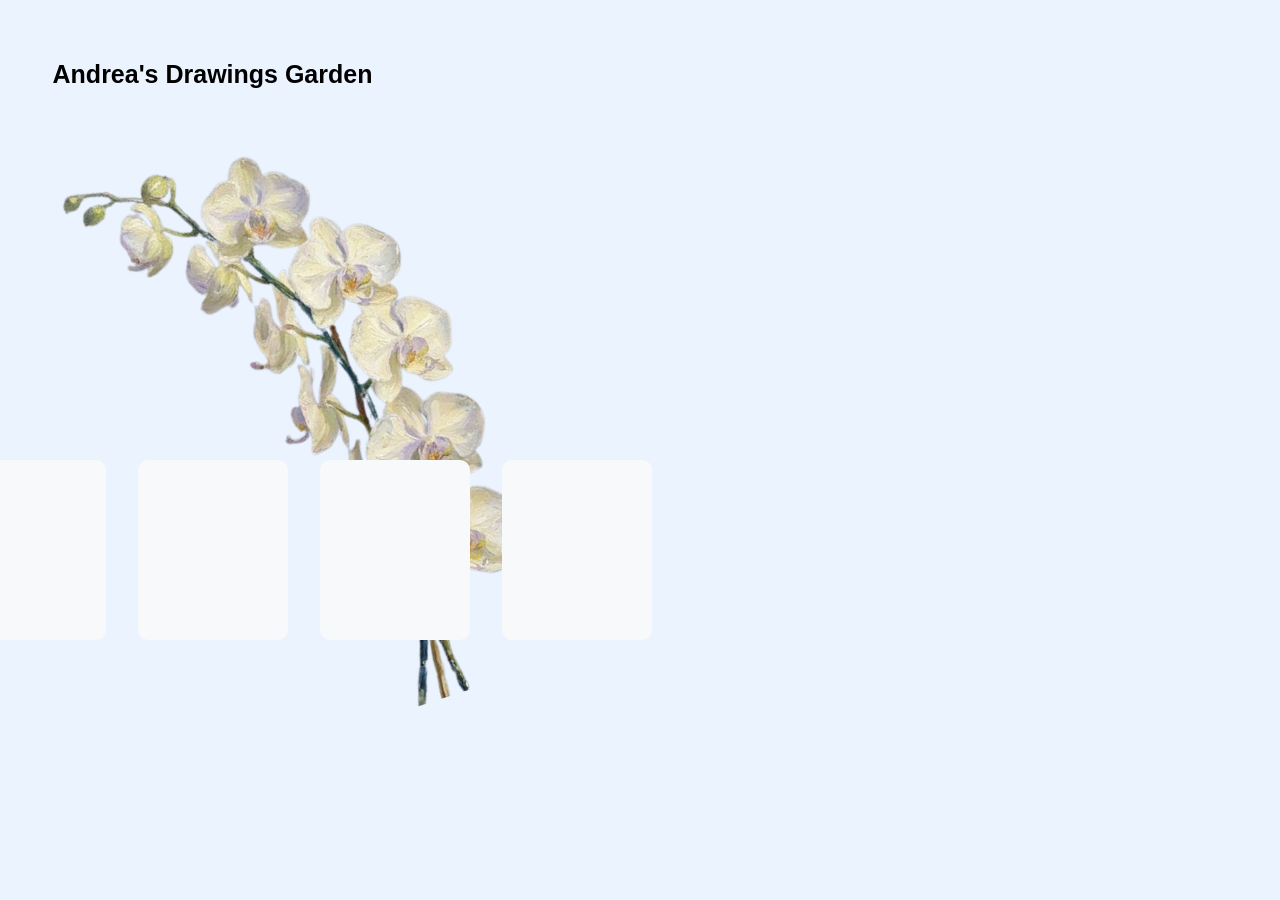
==== index.html @ dabe1654 "Style: Scroll added to cards" ====
<!DOCTYPE html>
<html lang="en">

<head>
    <meta charset="UTF-8">
    <meta name="viewport" content="width=device-width, initial-scale=1.0">
    <link rel="stylesheet" href="./styles.css">
    <title>Andrea</title>
</head>

<body>
    <main>
        <h1>Andrea's Drawings Garden</h1>
        <img class="Orchid" src="./Assets/orchid-no-bg.png" alt="Orchid">
        <section class="Cards-container">
            <div class="Card">
                <img src="./Assets/sunny-frog.jpeg" alt="Froggy">
            </div>
            <div class="Card"></div>
            <div class="Card"></div>
            <div class="Card"></div>
            <div class="Card"></div>
        </section>
    </main>
</body>

</html>
---- styles.css ----
* {
    box-sizing: border-box;
    padding: 0;
    margin: 0;
}

html,
body {
    display: flex;
    flex-direction: column;
    height: 100%;
    overflow-x: hidden;
}

html {
    font-family: Arial, sans-serif;
    font-size: 62.5%;
}

body {
    font-size: 1.6rem;
    justify-content: space-between;
    background-color: var(--background_main);
}

:root {
    --background_main: #EBF3FF;
    --card: #f8f9fa;
    --footer_color: #f2f2f2;
    --footer_font1: 1.5rem;
    --footer_font2: 1.4rem;
    --font_standard: 1.3rem;
    --font_medium: 1.6rem;
    --font_large: 1.8rem;
}

main {
    display: flex;
    flex-direction: column;
    position: relative;
    justify-content: center;
    align-items: center;
    height: 100vh;
    max-width: 42.5rem;
}

h1 {
    position: absolute;
    font-size: 2.5rem;
    top: 6rem;
    justify-content: center;
}

.Orchid {
    position: absolute;
    transform: translate(142px, -85px) scaleX(-1);
    rotate: 342deg;
    margin-top: 15rem;
    z-index: -1;
    /*  width: 100%;
    height: 100vh; */
}

.Cards-container {
    display: flex;
    justify-content: center;
    /* flex-wrap: wrap; */
    margin-top: 20rem;
    width: auto;
    overflow-x: scroll;
    overscroll-behavior-x: contain;
    scroll-snap-type: x proximity;
}

.Card {
    width: 15rem;
    height: 18rem;
    background-color: var(--card);
    margin: 1.6rem;
    border-radius: 1rem;
}

.Card img {
    width: 100%;
    height: 100%;
    object-fit: cover;
    object-position: 0 60%;
    border-radius: 1rem;
}
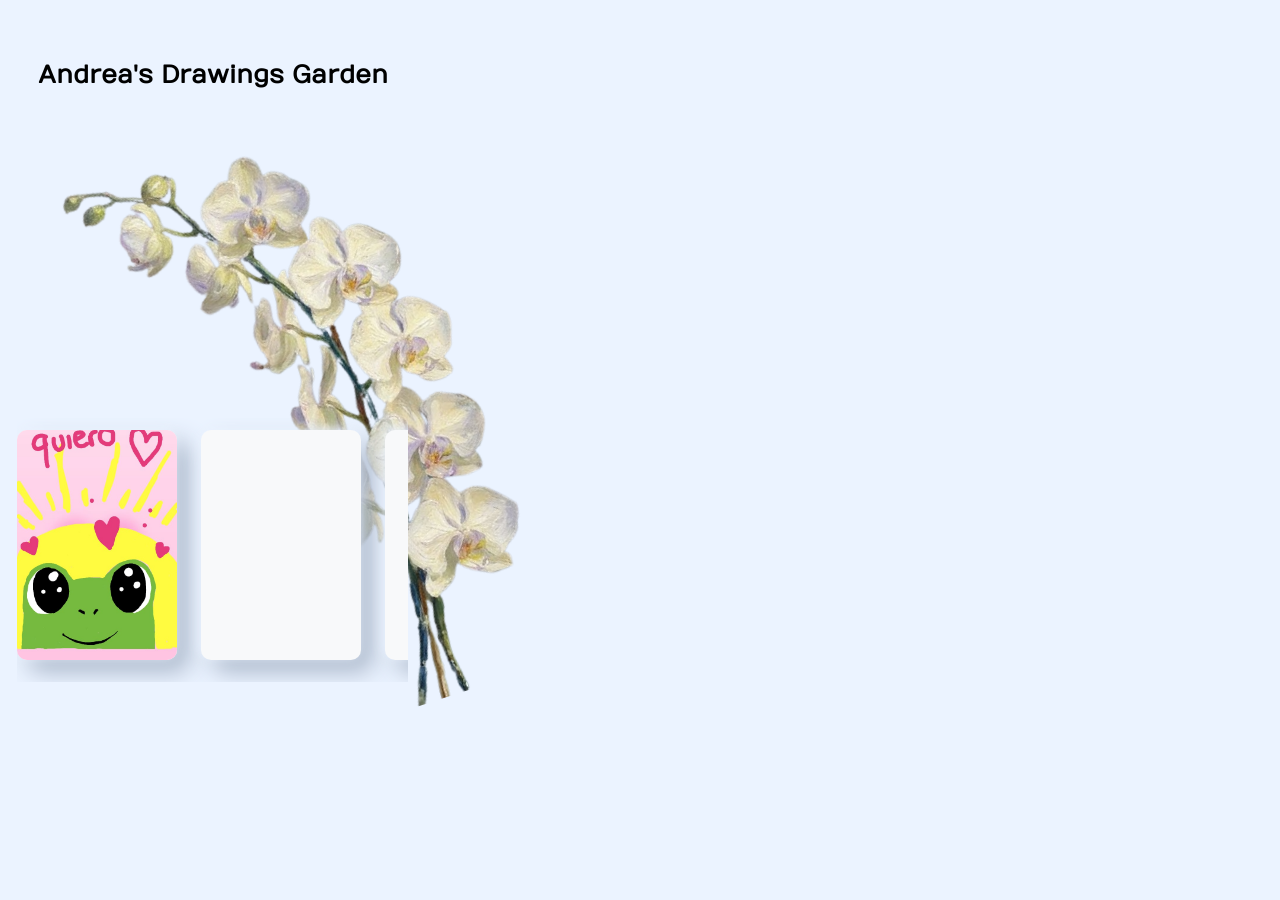
==== commit 1de1390b: "Style: Fonts added to html." ====
--- a/index.html
+++ b/index.html
@@ -4,6 +4,9 @@
 <head>
     <meta charset="UTF-8">
     <meta name="viewport" content="width=device-width, initial-scale=1.0">
+    <link rel="preconnect" href="https://fonts.googleapis.com">
+    <link rel="preconnect" href="https://fonts.gstatic.com" crossorigin>
+    <link href="https://fonts.googleapis.com/css2?family=Numans&display=swap" rel="stylesheet">
     <link rel="stylesheet" href="./styles.css">
     <title>Andrea</title>
 </head>
--- a/styles.css
+++ b/styles.css
@@ -13,7 +13,9 @@
 }
 
 html {
-    font-family: Arial, sans-serif;
+    font-family: "Numans", sans-serif;
+    font-weight: 400;
+    font-style: normal;
     font-size: 62.5%;
 }
 
@@ -32,6 +34,8 @@
     --font_standard: 1.3rem;
     --font_medium: 1.6rem;
     --font_large: 1.8rem;
+    --outer-shadow: -2px -2px 12px #ebf3ff, 12px 12px 24px #aab7ca;
+    --inner-shadow: inset -7px -7px 12px #fff, inset 7px 7px 12px #aab7ca;
 }
 
 main {
@@ -63,21 +67,25 @@
 
 .Cards-container {
     display: flex;
-    justify-content: center;
-    /* flex-wrap: wrap; */
+    flex-wrap: nowrap;
+    justify-content: flex-start;
     margin-top: 20rem;
-    width: auto;
-    overflow-x: scroll;
+    width: 92%;
+    overflow-x: auto;
     overscroll-behavior-x: contain;
     scroll-snap-type: x proximity;
+    padding-bottom: 1rem;
 }
 
 .Card {
-    width: 15rem;
-    height: 18rem;
+    flex: 0 0 auto;
+    width: 16rem;
+    height: 23rem;
     background-color: var(--card);
-    margin: 1.6rem;
+    margin: 1.2rem;
     border-radius: 1rem;
+    scroll-snap-align: start;
+    box-shadow: var(--outer-shadow);
 }
 
 .Card img {
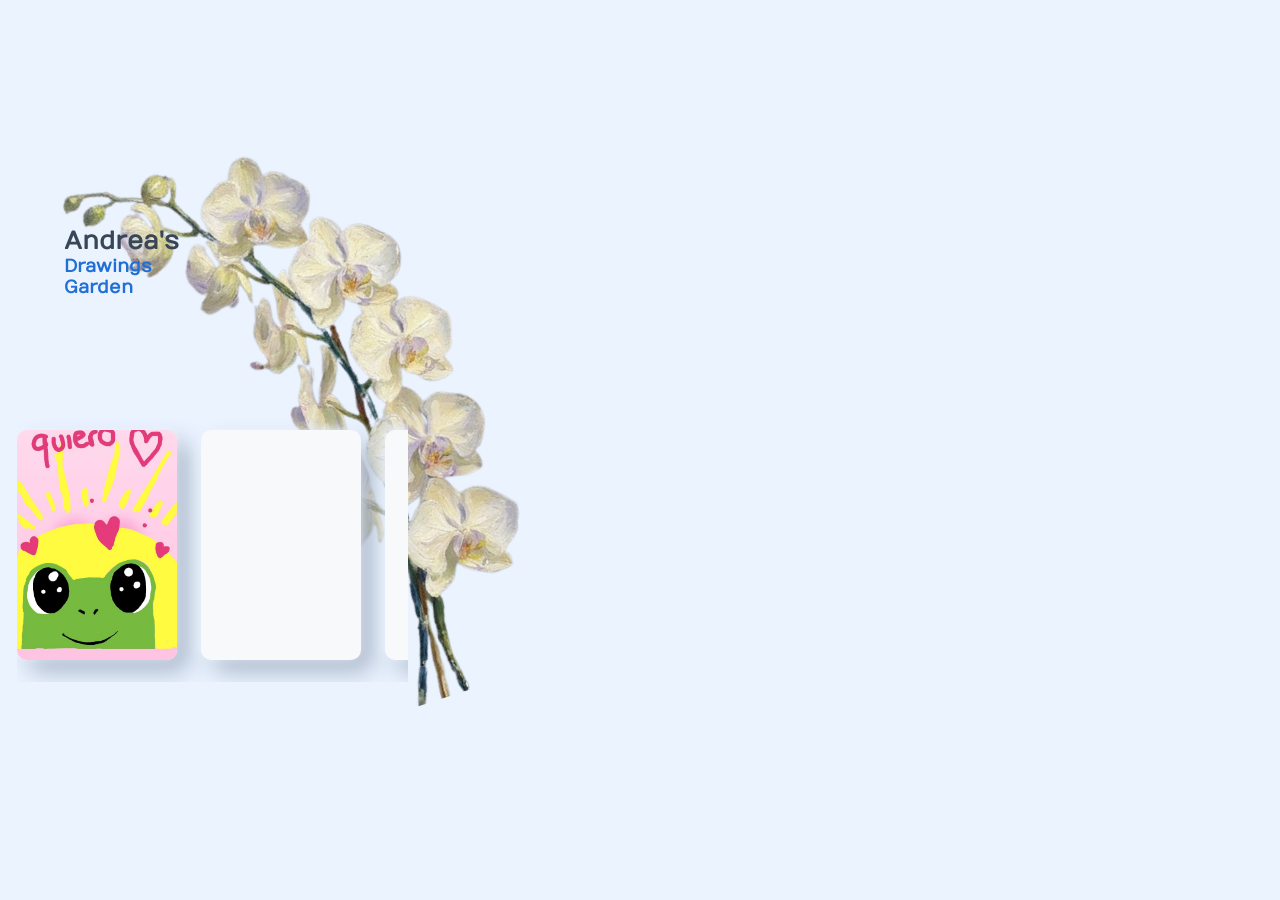
==== commit 864038d6: "Style: Color and fonts added to title container." ====
--- a/index.html
+++ b/index.html
@@ -13,7 +13,10 @@
 
 <body>
     <main>
-        <h1>Andrea's Drawings Garden</h1>
+        <div class="Title-container">
+            <h1>Andrea's</h1>
+            <h2>Drawings Garden</h2>
+        </div>
         <img class="Orchid" src="./Assets/orchid-no-bg.png" alt="Orchid">
         <section class="Cards-container">
             <div class="Card">
--- a/styles.css
+++ b/styles.css
@@ -28,6 +28,8 @@
 :root {
     --background_main: #EBF3FF;
     --card: #f8f9fa;
+    --title_color: #384657;
+    --subtitle_color: #206FD6;
     --footer_color: #f2f2f2;
     --footer_font1: 1.5rem;
     --footer_font2: 1.4rem;
@@ -48,11 +50,25 @@
     max-width: 42.5rem;
 }
 
+.Title-container {
+    position: absolute;
+    top: 22.6rem;
+    left: 34%;
+    transform: translateX(-50%);
+}
+
 h1 {
-    position: absolute;
     font-size: 2.5rem;
-    top: 6rem;
     justify-content: center;
+    width: 25%;
+    color: var(--title_color);
+}
+
+h2 {
+    font-size: 1.8rem;
+    justify-content: center;
+    width: 30%;
+    color: var(--subtitle_color);
 }
 
 .Orchid {
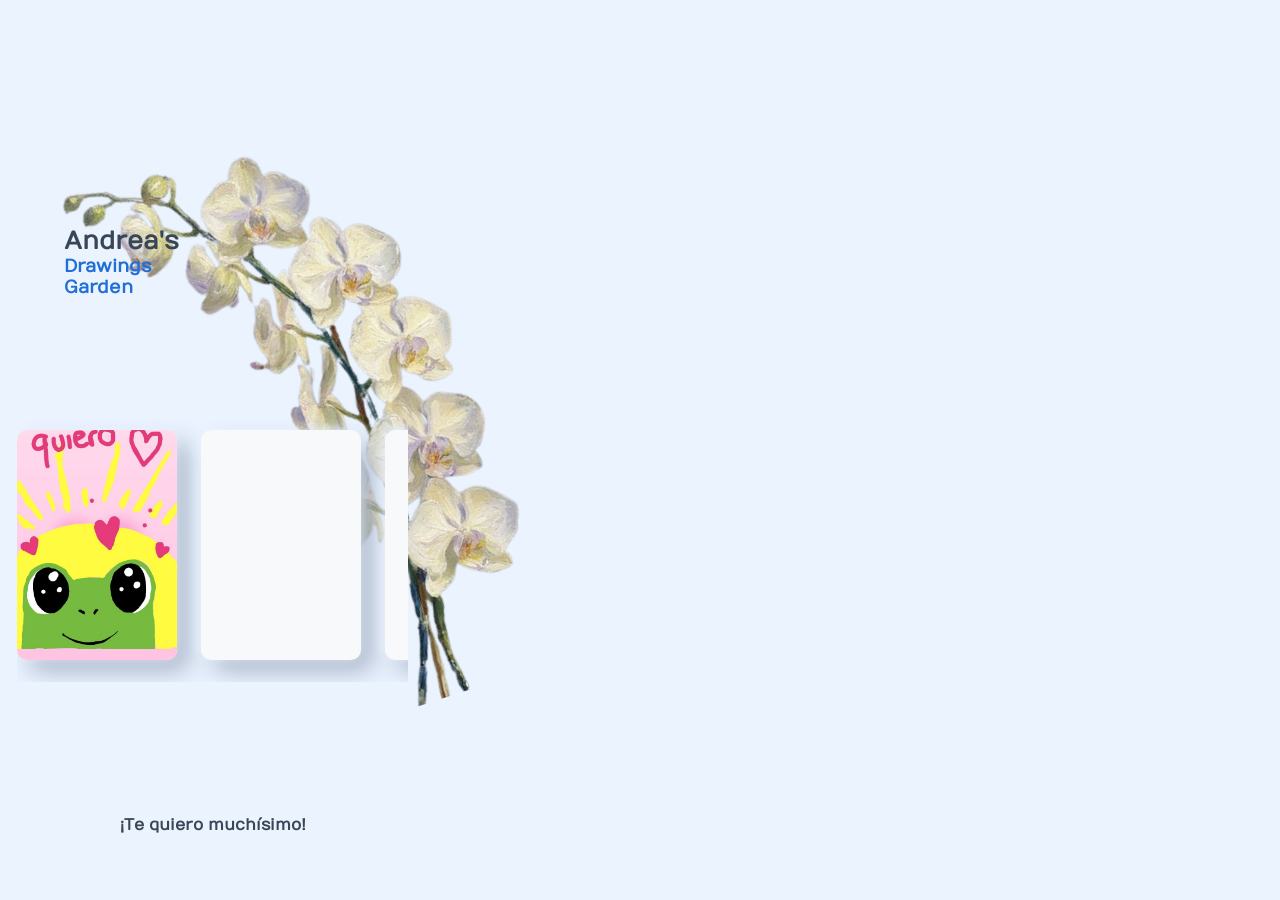
==== commit 99f86332: "Style: Footer and message added." ====
--- a/index.html
+++ b/index.html
@@ -27,6 +27,9 @@
             <div class="Card"></div>
             <div class="Card"></div>
         </section>
+        <footer>
+            <p>¡Te quiero muchísimo!</p>
+        </footer>
     </main>
 </body>
 
--- a/styles.css
+++ b/styles.css
@@ -110,4 +110,16 @@
     object-fit: cover;
     object-position: 0 60%;
     border-radius: 1rem;
+}
+
+footer {
+    display: flex;
+    position: absolute;
+    bottom: 5rem;
+    justify-content: center;
+    align-items: center;
+    width: 100%;
+    height: 5rem;
+    color: var(--title_color);
+    font-weight: bold;
 }
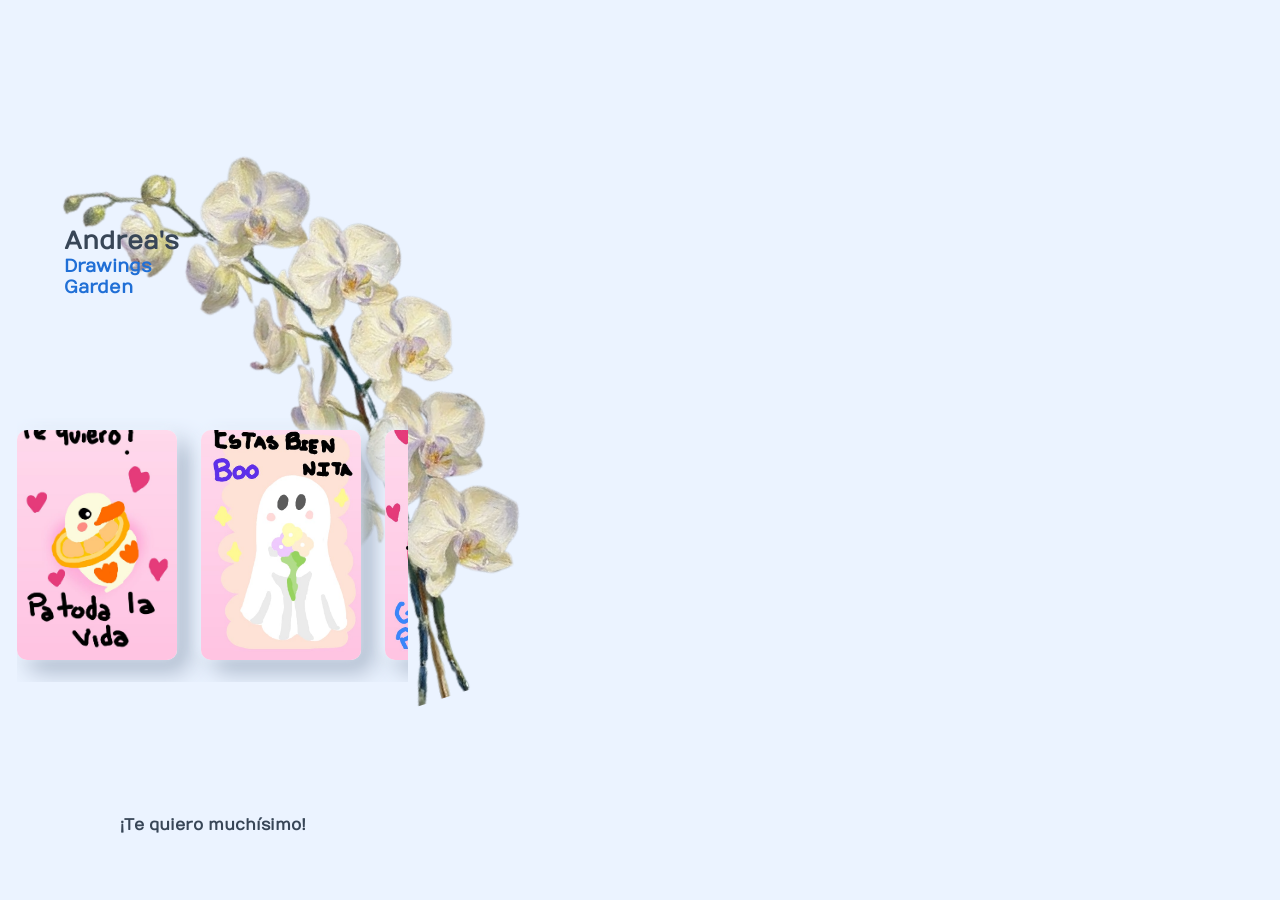
==== commit 0186127e: "Style: Cards personalized done." ====
--- a/index.html
+++ b/index.html
@@ -19,13 +19,21 @@
         </div>
         <img class="Orchid" src="./Assets/orchid-no-bg.png" alt="Orchid">
         <section class="Cards-container">
-            <div class="Card">
-                <img src="./Assets/sunny-frog.jpeg" alt="Froggy">
-            </div>
-            <div class="Card"></div>
-            <div class="Card"></div>
-            <div class="Card"></div>
-            <div class="Card"></div>
+            <a href="./Reads/quererte.html" class="Card">
+                <img src="./Assets/patodalavida.jpeg" alt="patoda-lavida">
+            </a>
+            <a href="./Reads/boonita.html" class="Card">
+                <img src="./Assets/boonita.jpeg" alt="Boonita">
+            </a>
+            <a href="./Reads/graciastkm.html" class="Card">
+                <img src="./Assets/gracias.jpeg" alt="gracias-tkm">
+            </a>
+            <a href="./Reads/patoflores.html" class="Card">
+                <img src="./Assets/patoflores.jpeg" alt="pato-flores">
+            </a>
+            <a href="./Reads/unvidacontigo.html" class="Card">
+                <img src="./Assets/unavidacontigo.jpeg" alt="Unavida-contigo">
+            </a>
         </section>
         <footer>
             <p>¡Te quiero muchísimo!</p>
--- a/styles.css
+++ b/styles.css
@@ -102,6 +102,7 @@
     border-radius: 1rem;
     scroll-snap-align: start;
     box-shadow: var(--outer-shadow);
+    transition: transform 0.2s ease;
 }
 
 .Card img {
@@ -112,6 +113,10 @@
     border-radius: 1rem;
 }
 
+.Card:active {
+    transform: translateY(-10px);
+}
+
 footer {
     display: flex;
     position: absolute;
@@ -122,4 +127,77 @@
     height: 5rem;
     color: var(--title_color);
     font-weight: bold;
+}
+
+/* Reading Sections */
+
+.Main-reading {
+    display: flex;
+    position: relative;
+    flex-direction: column;
+    justify-content: start;
+    margin-top: 3rem;
+    overflow: hidden;
+}
+
+.Main-reading a {
+    position: absolute;
+    top: 1rem;
+    left: 4rem;
+    color: var(--title_color);
+    font-family: "Numans", sans-serif;
+    font-weight: bold;
+}
+
+.Main-reading a::before {
+    content: "";
+    display: block;
+    background-image: url("./Assets/arrow.svg");
+    background-size: contain;
+    background-repeat: no-repeat;
+    width: 1.5rem;
+    height: 1.5rem;
+    position: absolute;
+    top: .1rem;
+    left: -1.6rem;
+}
+
+.Main-reading a:visited {
+    color: var(--title_color);
+}
+
+.Main-reading h1 {
+    width: 86%;
+    margin-bottom: 6rem;
+    padding-top: 6rem;
+    font-size: 2.5rem;
+    text-align: center;
+    color: var(--subtitle_color);
+}
+
+.Read-container {
+    display: flex;
+    width: 90%;
+    justify-content: space-between;
+}
+
+.Read-container img {
+    width: 53%;
+    height: 24rem;
+    object-fit: cover;
+    border-radius: 2rem;
+    box-shadow: var(--outer-shadow);
+}
+
+.Read-container p {
+    width: 47%;
+    margin-left: 1.6rem;
+    font-size: var(--font_medium);
+    color: var(--title_color);
+}
+
+.Main-reading .Orchid-bg {
+    position: absolute;
+    transform: translate(130px, 310px);
+    rotate: 37deg;
 }
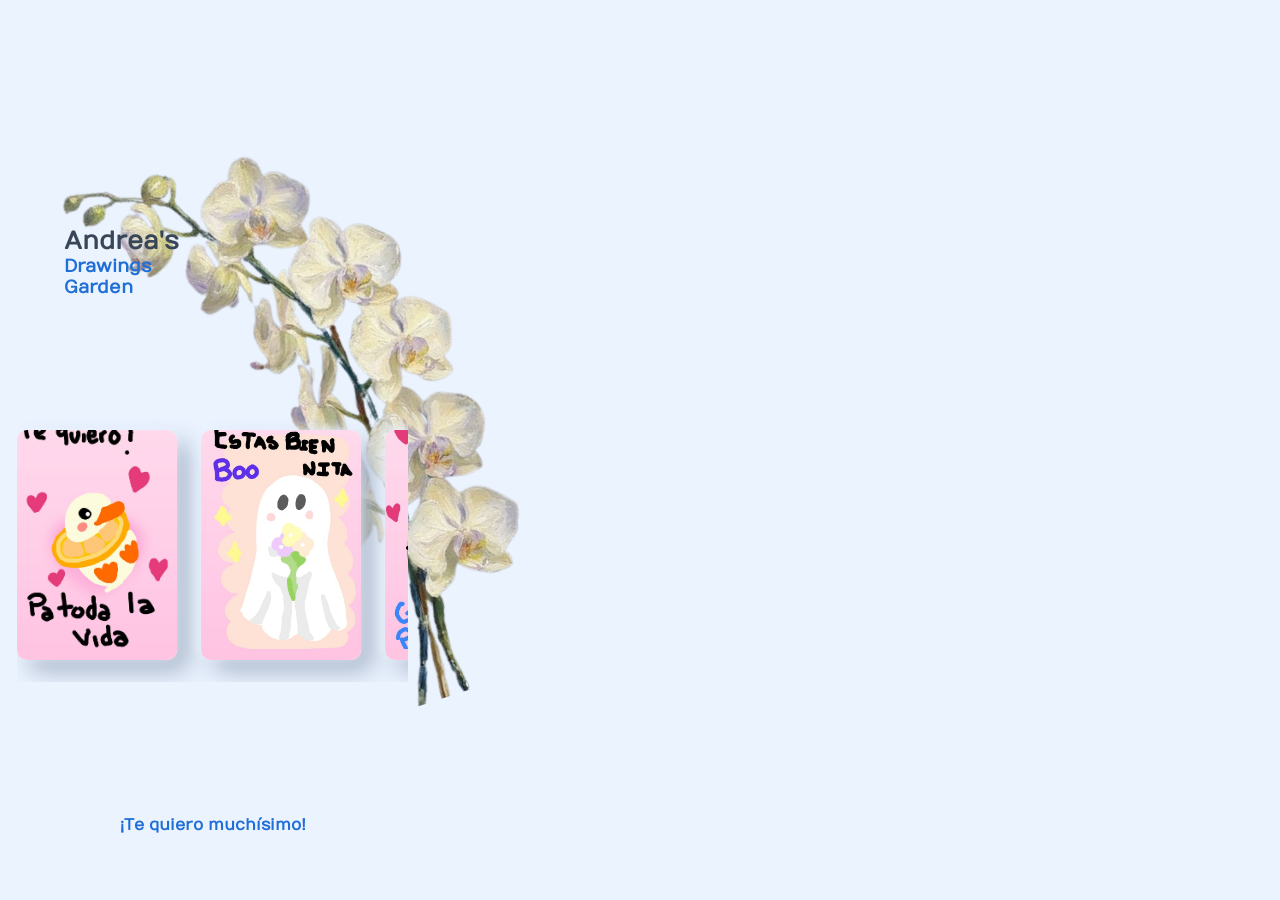
==== commit 2fb32feb: "Style: unavidacontigo.html document done, titles from documents turn into camelcase. New css rule, Q" ====
--- a/index.html
+++ b/index.html
@@ -7,6 +7,7 @@
     <link rel="preconnect" href="https://fonts.googleapis.com">
     <link rel="preconnect" href="https://fonts.gstatic.com" crossorigin>
     <link href="https://fonts.googleapis.com/css2?family=Numans&display=swap" rel="stylesheet">
+    <link rel="icon" type="image/x-icon" href="./Assets/tulip.svg">
     <link rel="stylesheet" href="./styles.css">
     <title>Andrea</title>
 </head>
@@ -36,7 +37,7 @@
             </a>
         </section>
         <footer>
-            <p>¡Te quiero muchísimo!</p>
+            <p class="Highlighted-text">¡Te quiero muchísimo!</p>
         </footer>
     </main>
 </body>
--- a/styles.css
+++ b/styles.css
@@ -29,6 +29,7 @@
     --background_main: #EBF3FF;
     --card: #f8f9fa;
     --title_color: #384657;
+    --tailwind_color: rgba(75, 85, 99, 1);
     --subtitle_color: #206FD6;
     --footer_color: #f2f2f2;
     --footer_font1: 1.5rem;
@@ -103,6 +104,7 @@
     scroll-snap-align: start;
     box-shadow: var(--outer-shadow);
     transition: transform 0.2s ease;
+    outline: none;
 }
 
 .Card img {
@@ -137,7 +139,7 @@
     flex-direction: column;
     justify-content: start;
     margin-top: 3rem;
-    overflow: hidden;
+    overflow-x: hidden;
 }
 
 .Main-reading a {
@@ -167,7 +169,8 @@
 }
 
 .Main-reading h1 {
-    width: 86%;
+    position: relative;
+    width: max-content;
     margin-bottom: 6rem;
     padding-top: 6rem;
     font-size: 2.5rem;
@@ -175,10 +178,19 @@
     color: var(--subtitle_color);
 }
 
+.Main-reading h1::after {
+    content: "";
+    display: block;
+    width: 100%;
+    height: .5rem;
+    border-radius: 1rem;
+    background: linear-gradient(90deg, rgba(245, 245, 245, 1) 0%, rgba(131, 190, 218, 1) 75%, rgba(244, 121, 48, 1) 100%);
+}
+
 .Read-container {
     display: flex;
     width: 90%;
-    justify-content: space-between;
+    align-items: center;
 }
 
 .Read-container img {
@@ -194,10 +206,54 @@
     margin-left: 1.6rem;
     font-size: var(--font_medium);
     color: var(--title_color);
+    text-shadow: 1px 1px 6px var(--tailwind_color);
 }
 
 .Main-reading .Orchid-bg {
     position: absolute;
     transform: translate(130px, 310px);
     rotate: 37deg;
+    z-index: -1;
+    opacity: 0.5;
+}
+
+/* Responsive Design */
+
+.Small-break {
+    display: block;
+    margin-bottom: 1rem;
+    line-height: 0;
+}
+
+.Parragraph {
+    margin-top: 3.6rem;
+    width: 90%;
+    font-size: var(--font_medium);
+    color: var(--title_color);
+    text-shadow: 1px 1px 6px var(--tailwind_color);
+}
+
+.Highlighted-text {
+    color: var(--subtitle_color);
+    font-weight: bold;
+}
+
+.Quote-autor {
+    display: block;
+    padding-top: 9rem;
+    margin: 0 auto;
+    font-size: var(--font_large);
+    color: var(--title_color);
+}
+
+.Quote-single {
+    display: block;
+    padding-top: 6rem;
+    margin: 0 auto;
+    font-size: var(--font_large);
+    color: var(--title_color);
+}
+
+.Margin-bottom {
+    margin-bottom: 6.6rem;
 }
